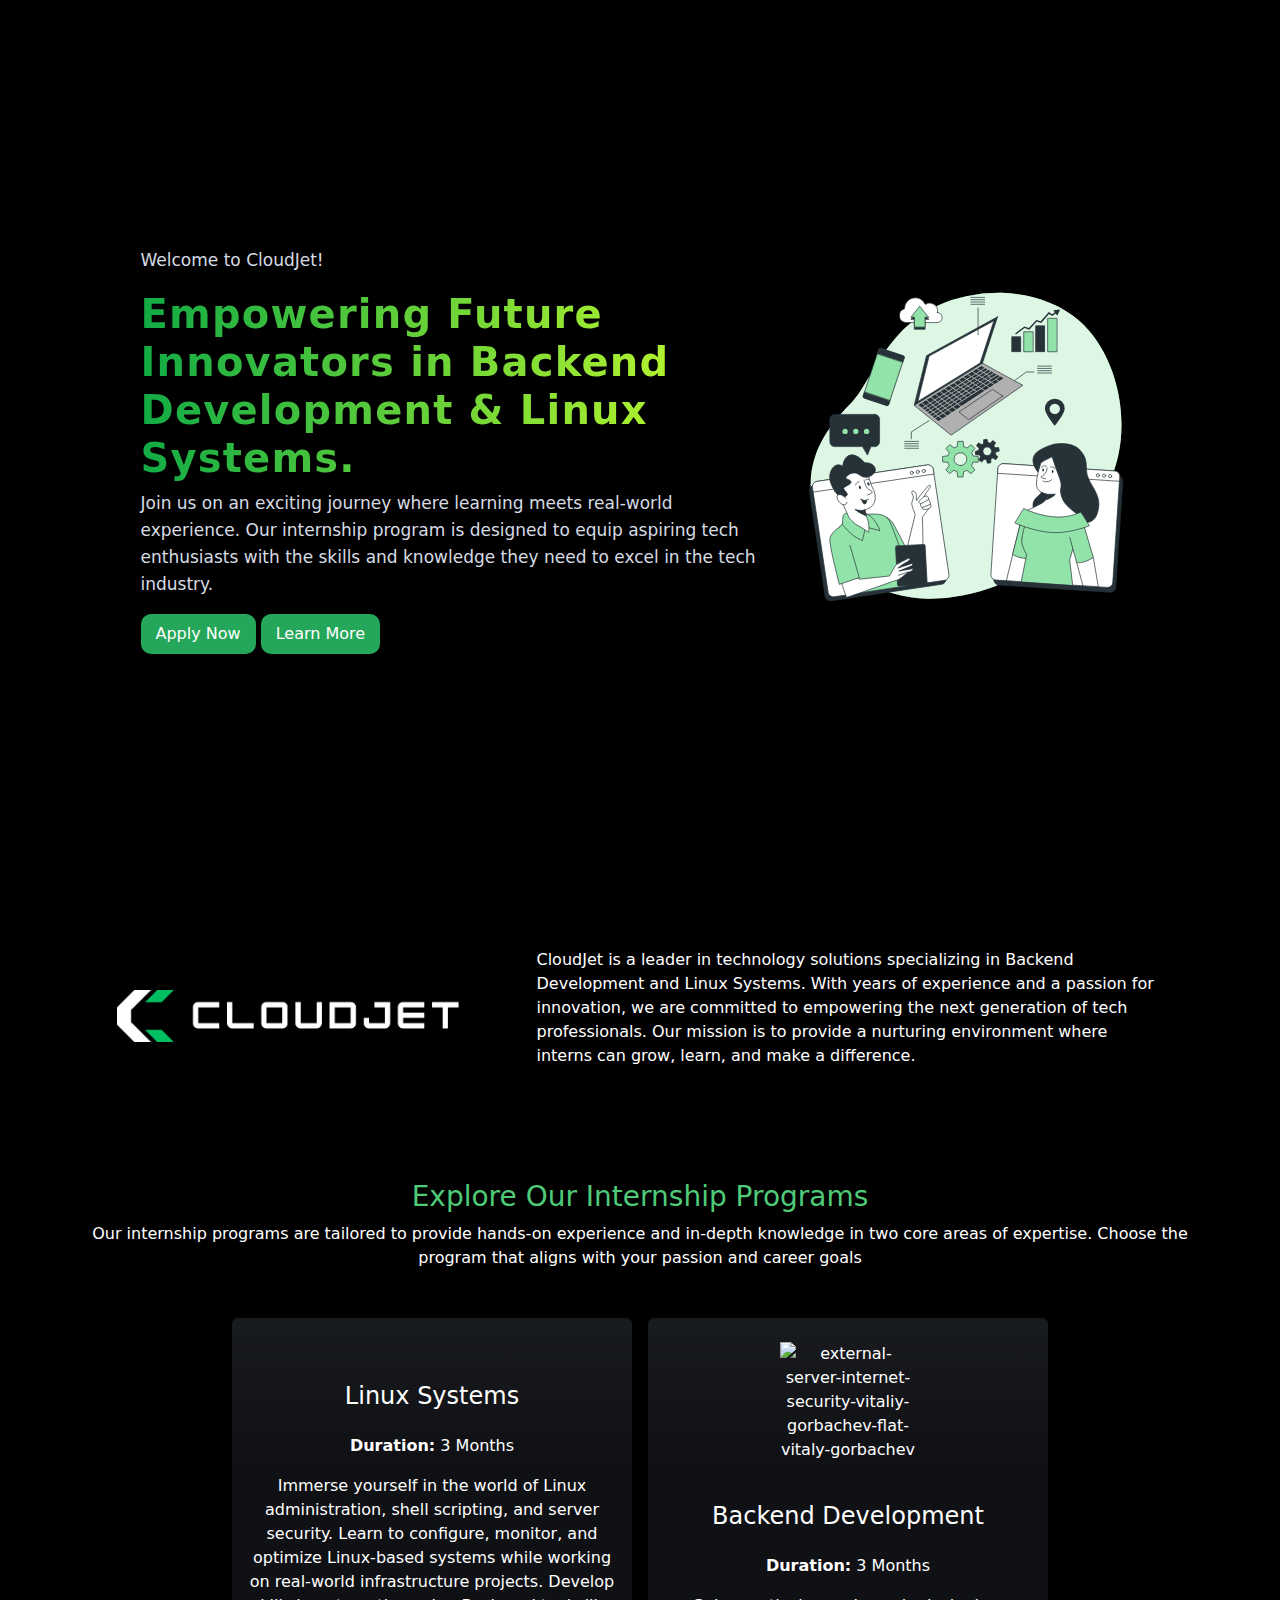
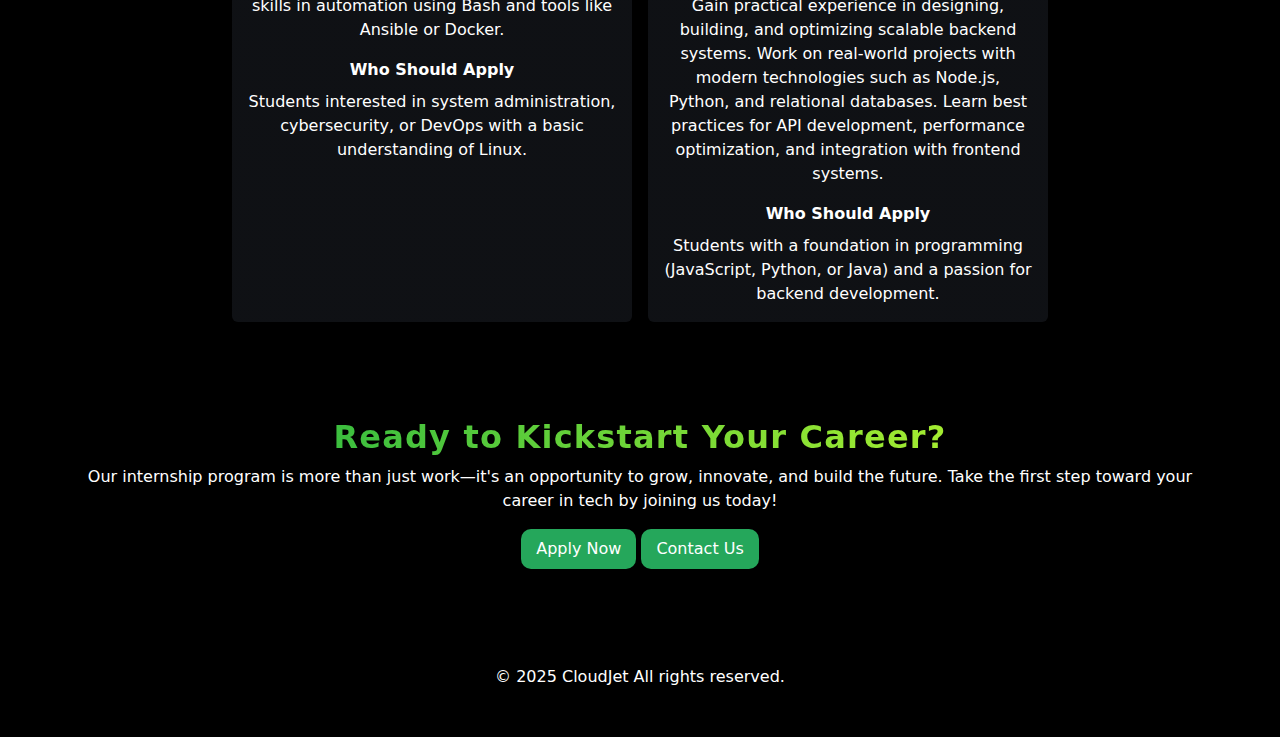
==== index.html @ 062982fa "home page" ====
<!DOCTYPE html>
<html lang="en">
  <head>
    <meta charset="UTF-8" />
    <meta name="viewport" content="width=device-width, initial-scale=1.0" />
    <link
      href="https://cdn.jsdelivr.net/npm/bootstrap@5.3.3/dist/css/bootstrap.min.css"
      rel="stylesheet"
      integrity="sha384-QWTKZyjpPEjISv5WaRU9OFeRpok6YctnYmDr5pNlyT2bRjXh0JMhjY6hW+ALEwIH"
      crossorigin="anonymous"
    />
    <!-- <link href="https://unpkg.com/aos@2.3.1/dist/aos.css" rel="stylesheet" /> -->
    <link
      rel="stylesheet"
      href="https://maxst.icons8.com/vue-static/landings/line-awesome/font-awesome-line-awesome/css/all.min.css"
    />
    <link rel="stylesheet" href="style.css" />

    <title>Welcome</title>
  </head>
  <body>
    <main id="internship-welcome-page">
      <div class="container mx-auto row justify-content-center hero-section">
        <div class="col-sm-9 col-md-7">
          <p>Welcome to CloudJet!</p>
          <h1>
            Empowering Future Innovators in Backend Development & Linux Systems.
          </h1>
          <p>
            Join us on an exciting journey where learning meets real-world
            experience. Our internship program is designed to equip aspiring
            tech enthusiasts with the skills and knowledge they need to excel in
            the tech industry.
          </p>
          <div>
            <button>Apply Now</button>
            <button>Learn More</button>
          </div>
        </div>
        <div class="col-sm-3 col-md-4">
          <img
            src="./assets/Online tech talks-bro.svg"
            class="img-fluid mx-auto d-block"
            alt="https://storyset.com/people - People illustrations by Storyset"
          />
        </div>
      </div>
      <div
        class="container mx-auto my-5 row justify-content-center gap-5 align-items-center about"
      >
        <div class="col-sm-3 col-md-4">
          <img
            src="./assets/logo_big_inverse.1072251036.png"
            class="img-fluid mx-auto d-block"
            alt=""
          />
        </div>
        <div class="col-sm-9 col-md-7">
          <p class="mx-0">
            CloudJet is a leader in technology solutions specializing in Backend
            Development and Linux Systems. With years of experience and a
            passion for innovation, we are committed to empowering the next
            generation of tech professionals. Our mission is to provide a
            nurturing environment where interns can grow, learn, and make a
            difference.
          </p>
        </div>
      </div>
      <div class="internships container mx-auto">
        <div class="text-center header my-5 pt-5">
          <h3>Explore Our Internship Programs</h3>
          <p>
            Our internship programs are tailored to provide hands-on experience
            and in-depth knowledge in two core areas of expertise. Choose the
            program that aligns with your passion and career goals
          </p>
        </div>
        <div class="row justify-content-center px-2 gap-3">
          <div class="col-12 col-sm-5 p-0 rounded intern-card px-3">
            <img
              src="https://img.icons8.com/external-those-icons-flat-those-icons/96/external-Linux-logos-and-brands-those-icons-flat-those-icons.png"
              alt=""
              class="img-fluid w-50 mx-auto d-block p-4"
            />
            <h4 class="mb-4 mt-3 text-center">Linux Systems</h4>
            <p class=""><strong>Duration:</strong> 3 Months</p>
            <p class="">
              Immerse yourself in the world of Linux administration, shell
              scripting, and server security. Learn to configure, monitor, and
              optimize Linux-based systems while working on real-world
              infrastructure projects. Develop skills in automation using Bash
              and tools like Ansible or Docker.
            </p>
            <p class="">
              <strong class="d-block text-center mb-2">Who Should Apply</strong>
              Students interested in system administration, cybersecurity, or
              DevOps with a basic understanding of Linux.
            </p>
          </div>
          <div class="col-12 col-sm-5 p-0 rounded intern-card px-3">
            <img
              class="img-fluid w-50 mx-auto d-block p-4"
              src="https://img.icons8.com/external-vitaliy-gorbachev-flat-vitaly-gorbachev/100/external-server-internet-security-vitaliy-gorbachev-flat-vitaly-gorbachev.png"
              alt="external-server-internet-security-vitaliy-gorbachev-flat-vitaly-gorbachev"
            />

            <h4 class="mb-4 mt-3 text-center">Backend Development</h4>
            <p class=""><strong>Duration:</strong> 3 Months</p>
            <p class="">
              Gain practical experience in designing, building, and optimizing
              scalable backend systems. Work on real-world projects with modern
              technologies such as Node.js, Python, and relational databases.
              Learn best practices for API development, performance
              optimization, and integration with frontend systems.
            </p>
            <p class="">
              <strong class="d-block text-center mb-2">Who Should Apply</strong>
              Students with a foundation in programming (JavaScript, Python, or
              Java) and a passion for backend development.
            </p>
          </div>
        </div>
      </div>
      <div class="container mx-auto text-center my-5 pt-5 call-to-action">
        <h2>Ready to Kickstart Your Career?</h2>
        <p>
          Our internship program is more than just work—it's an opportunity to
          grow, innovate, and build the future. Take the first step toward your
          career in tech by joining us today!
        </p>
        <div>
          <button>Apply Now</button>
          <button>Contact Us</button>
        </div>
      </div>
      <footer class="mt-5 py-5 text-center">
        <p class="m-0">© 2025 CloudJet All rights reserved.</p>
      </footer>
    </main>
  </body>
  <!-- <script src="//fastly.jsdelivr.net/npm/sweetalert2@11"></script> -->
  <script
    src="https://cdn.jsdelivr.net/npm/bootstrap@5.3.3/dist/js/bootstrap.bundle.min.js"
    integrity="sha384-YvpcrYf0tY3lHB60NNkmXc5s9fDVZLESaAA55NDzOxhy9GkcIdslK1eN7N6jIeHz"
    crossorigin="anonymous"
  ></script>
  <!-- <script src="test.js"></script> -->
  <!-- <script src="https://unpkg.com/aos@2.3.1/dist/aos.js"></script> -->
  <script>
    AOS.init();
  </script>
</html>
---- style.css ----
#internship-welcome-page {
  color: white;
  background-color: #000;
  /* z-index: -2; */
  /* overflow: hidden !important; */
}
#internship-welcome-page .hero-section {
  min-height: 100vh;
  display: flex;
  justify-content: center;
  align-items: center;
}
#internship-welcome-page .hero-section h1,
#internship-welcome-page .call-to-action h2 {
  font-weight: 700;
  line-height: 1.2;
  letter-spacing: 1.2px;
  background: linear-gradient(to right, #11ab44 0%, #ceff2b 100%);
  background-clip: text;
  -webkit-background-clip: text;
  -webkit-text-fill-color: transparent;
}
#internship-welcome-page .hero-section p {
  font-weight: 300;
  font-size: 17px;
  line-height: 27px;
  color: #ebf1ffeb;
}
#internship-welcome-page .header h3 {
  font-weight: 500;
  color: #4eca78;
}
#internship-welcome-page .intern-card {
  background: linear-gradient(
    180deg,
    rgba(151, 164, 190, 0.16) 0%,
    rgba(93, 105, 128, 0.16) 24%,
    rgba(93, 105, 128, 0.16) 100%
  );
  padding: 25px 40px;
  border-radius: 10px;
  -webkit-border-radius: 10px;
  -moz-border-radius: 10px;
  -ms-border-radius: 10px;
  -o-border-radius: 10px;
  text-align: center;
  max-width: 400px;
}
#internship-welcome-page button {
  background-color: #25a75b;
  border: none;
  color: white;
  padding: 8px 15px;
  border-radius: 10px;
  -webkit-border-radius: 10px;
  -moz-border-radius: 10px;
  -ms-border-radius: 10px;
  -o-border-radius: 10px;
}
#internship-welcome-page button:hover {
  background-color: #4eca78;
  border: none;
  color: white;
}
/* main p {
  font-weight: 300;
  font-size: 17px;
  line-height: 27px;
}
.background-holder {
  position: relative;
  z-index: 0;
}
.background-holder img {
  width: 100%;
  min-height: 100vh;
  object-fit: cover;
  opacity: 0.2;
  z-index: -1;
  position: fixed;
  top: 0;
  left: 0;
  pointer-events: none;
}
.hero-container {
  width: 100%;
  height: 100vh;
  display: flex;
  justify-content: center;
  align-items: center;
  text-align: center;
}
.hero-container p {
  font-size: 1.2rem;
  margin-bottom: 2rem;
  color: #4eca78;
  font-weight: 200;
  letter-spacing: 5px;
}
.hero-container h1 {
  font-size: 5rem;
  font-weight: 700;
  line-height: 1;
  background: linear-gradient(to right, #b847ff 0%, #5de5ff 100%);
  background-clip: text;
  -webkit-text-fill-color: transparent;
}

.description {
  background: linear-gradient(
    180deg,
    rgba(151, 164, 190, 0.16) 0%,
    rgba(93, 105, 128, 0.16) 24%,
    rgba(93, 105, 128, 0.16) 100%
  );
  padding: 25px 40px;
  border-radius: 10px;
  -webkit-border-radius: 10px;
  -moz-border-radius: 10px;
  -ms-border-radius: 10px;
  -o-border-radius: 10px;
  text-align: center;
}
.buttons button {
  background-color: #25a75b;
  border: none;
  color: white;
}
.buttons button:hover {
  background-color: #4eca78;
  border: none;
  color: white;
}
.terminal-container {
  margin: 0;
  padding: 0;
  font-family: "Courier New", Courier, monospace;
  font-size: 16px;
  line-height: 1.5;
}

.terminal {
  max-width: 800px;
  margin: 50px auto;
  padding: 20px;
  border: 2px solid #333;
  background-color: #111;
  border-radius: 5px;
  box-shadow: 0 0 10px rgba(0, 255, 0, 0.2);
}

.command {
  color: #00ff00;
}

.response {
  color: #fff;
}
.header h3 {
  font-weight: 500;
  color: #4eca78;
}
#about .tutorial {
  width: 100%;
  z-index: 9;
  box-shadow: 0 -5px 10px rgba(0, 255, 0, 0.2);
  position: relative;
}
.about > #call-to-action {
  min-height: 40vh;
  display: flex;
  flex-direction: column;
  justify-content: center;
}
#call-to-action h2 {
  font-size: 2.5rem;
  text-transform: uppercase;
  font-weight: 1000;
  background: linear-gradient(to right, #b847ff 0%, #5de5ff 100%);
  background-clip: text;
  -webkit-text-fill-color: transparent;
} */
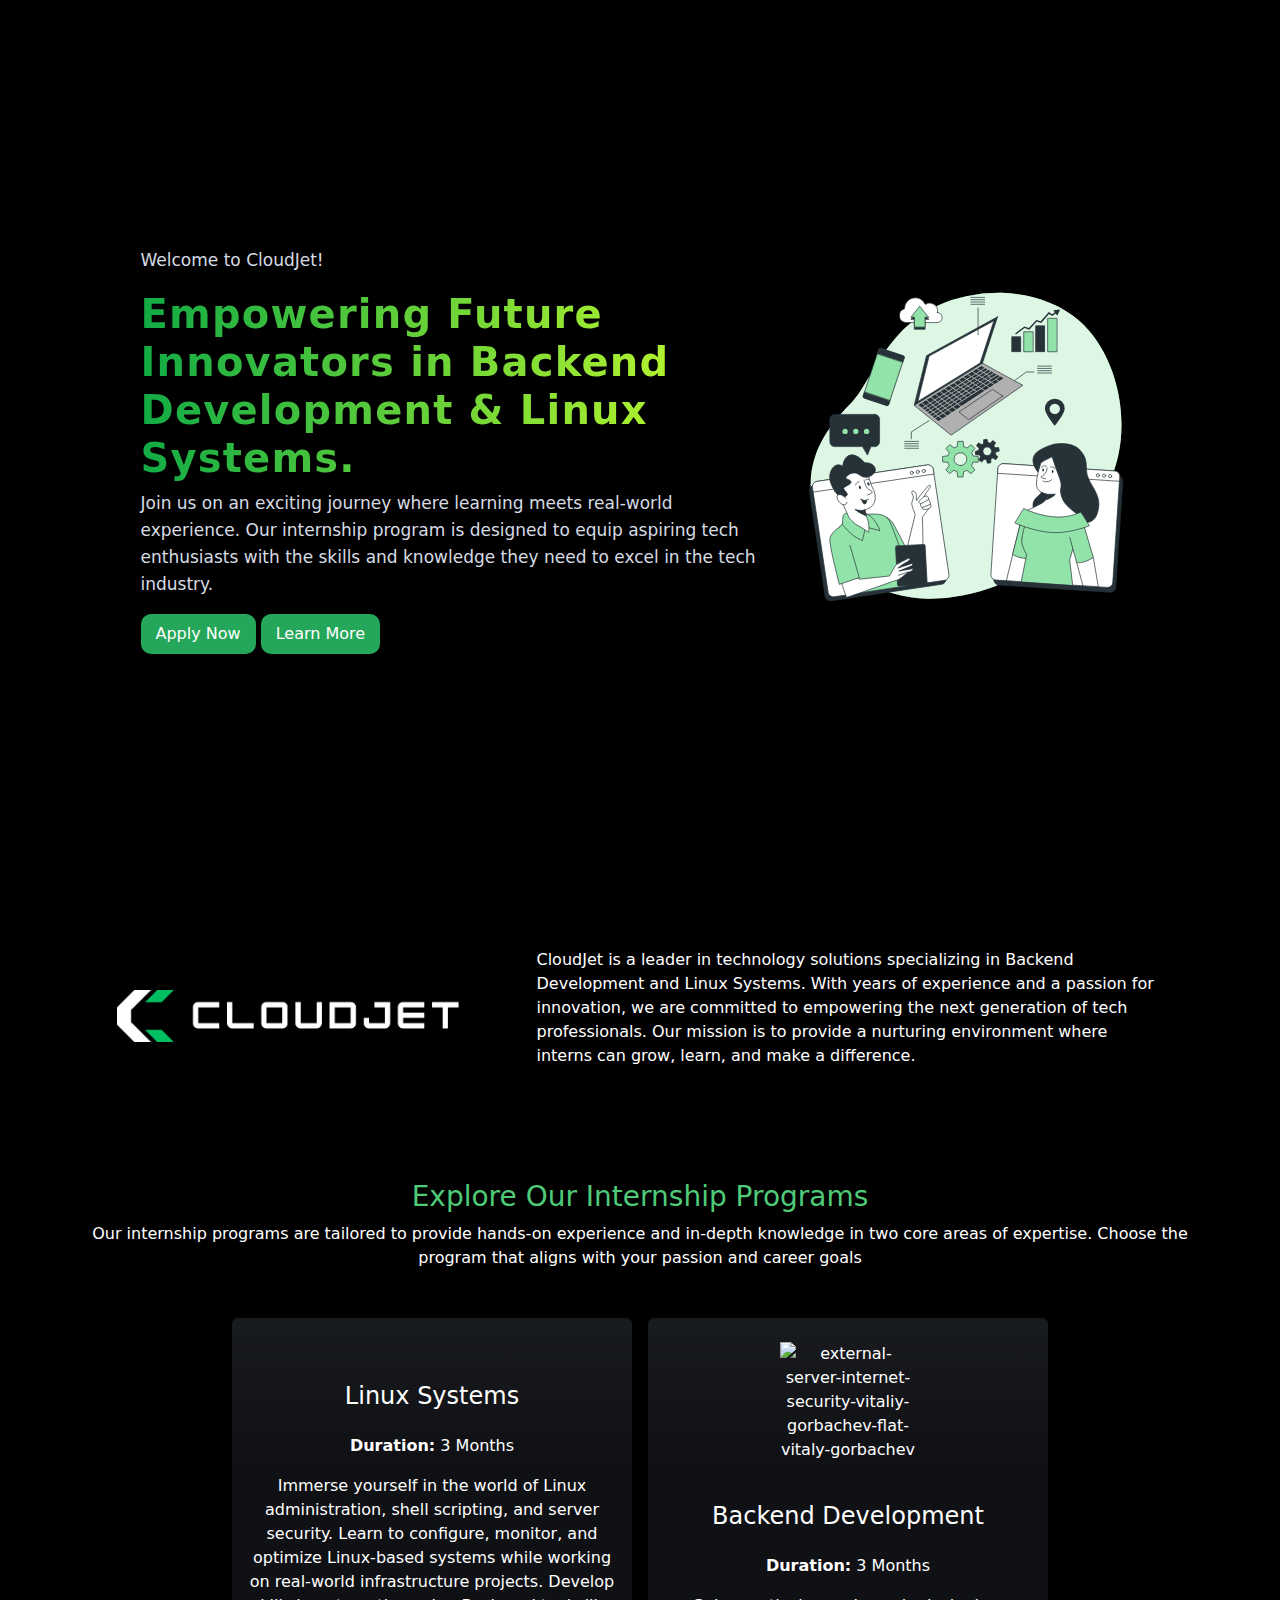
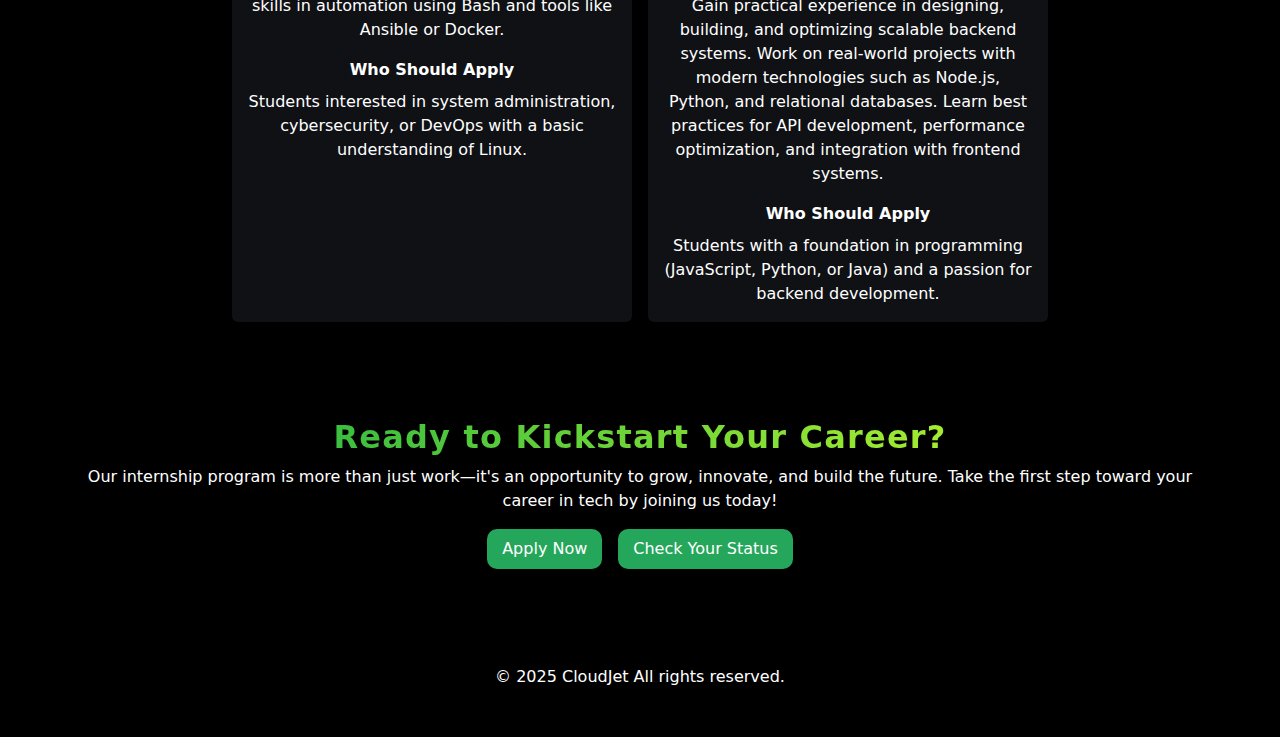
==== commit e48e4fb7: "add form-page and check status page" ====
--- a/index.html
+++ b/index.html
@@ -33,8 +33,8 @@
             the tech industry.
           </p>
           <div>
-            <button>Apply Now</button>
-            <button>Learn More</button>
+            <button><a href="applyNow.html">Apply Now</a></button>
+            <button><a href="#internships">Learn More</a></button>
           </div>
         </div>
         <div class="col-sm-3 col-md-4">
@@ -66,7 +66,7 @@
           </p>
         </div>
       </div>
-      <div class="internships container mx-auto">
+      <div id="internships" class="internships container mx-auto">
         <div class="text-center header my-5 pt-5">
           <h3>Explore Our Internship Programs</h3>
           <p>
@@ -128,9 +128,9 @@
           grow, innovate, and build the future. Take the first step toward your
           career in tech by joining us today!
         </p>
-        <div>
-          <button>Apply Now</button>
-          <button>Contact Us</button>
+        <div class="d-flex justify-content-center gap-3">
+          <button><a href="applyNow.html">Apply Now</a></button>
+          <button><a href="checkStatus.html">Check Your Status</a></button>
         </div>
       </div>
       <footer class="mt-5 py-5 text-center">
--- a/style.css
+++ b/style.css
@@ -1,4 +1,8 @@
-#internship-welcome-page {
+button a {
+  text-decoration: none;
+  color: inherit;
+}
+main {
   color: white;
   background-color: #000;
   /* z-index: -2; */
@@ -11,7 +15,9 @@
   align-items: center;
 }
 #internship-welcome-page .hero-section h1,
-#internship-welcome-page .call-to-action h2 {
+#internship-welcome-page .call-to-action h2,
+#internship-apply-page h2,
+#internship-status-page h2 {
   font-weight: 700;
   line-height: 1.2;
   letter-spacing: 1.2px;
@@ -46,7 +52,8 @@
   text-align: center;
   max-width: 400px;
 }
-#internship-welcome-page button {
+#internship-welcome-page button,
+.cloud-background button {
   background-color: #25a75b;
   border: none;
   color: white;
@@ -57,10 +64,64 @@
   -ms-border-radius: 10px;
   -o-border-radius: 10px;
 }
-#internship-welcome-page button:hover {
+#internship-welcome-page button:hover,
+.cloud-background button:hover {
   background-color: #4eca78;
   border: none;
   color: white;
+}
+/* --------------------------------------- */
+#internship-apply-page,
+#internship-status-page {
+  min-height: 100vh;
+  display: flex;
+  justify-content: center;
+  align-items: center;
+  flex-direction: column;
+  padding: 20px 0;
+}
+.cloud-background {
+  background: linear-gradient(
+    180deg,
+    rgba(151, 164, 190, 0.16) 0%,
+    rgba(93, 105, 128, 0.16) 24%,
+    rgba(93, 105, 128, 0.16) 100%
+  );
+  padding: 25px 25px;
+  border-radius: 10px;
+  -webkit-border-radius: 10px;
+  -moz-border-radius: 10px;
+  -ms-border-radius: 10px;
+  -o-border-radius: 10px;
+  width: 50%;
+}
+@media (max-width: 992px) {
+  .cloud-background {
+    width: 75%;
+  }
+}
+@media (max-width: 768px) {
+  .cloud-background {
+    width: 90%;
+  }
+}
+
+#internship-apply-page .file-attachment {
+  border-style: dotted;
+  border-color: rgba(255, 255, 255, 0.25);
+}
+#internship-apply-page button {
+  padding: 10px 50px;
+}
+/* ----------------------------------------- */
+#internship-status-page .pending {
+  color: #ceff2b;
+}
+#internship-status-page .rejected {
+  color: #ff0000;
+}
+#internship-status-page .approved {
+  color: #00ff00;
 }
 /* main p {
   font-weight: 300;
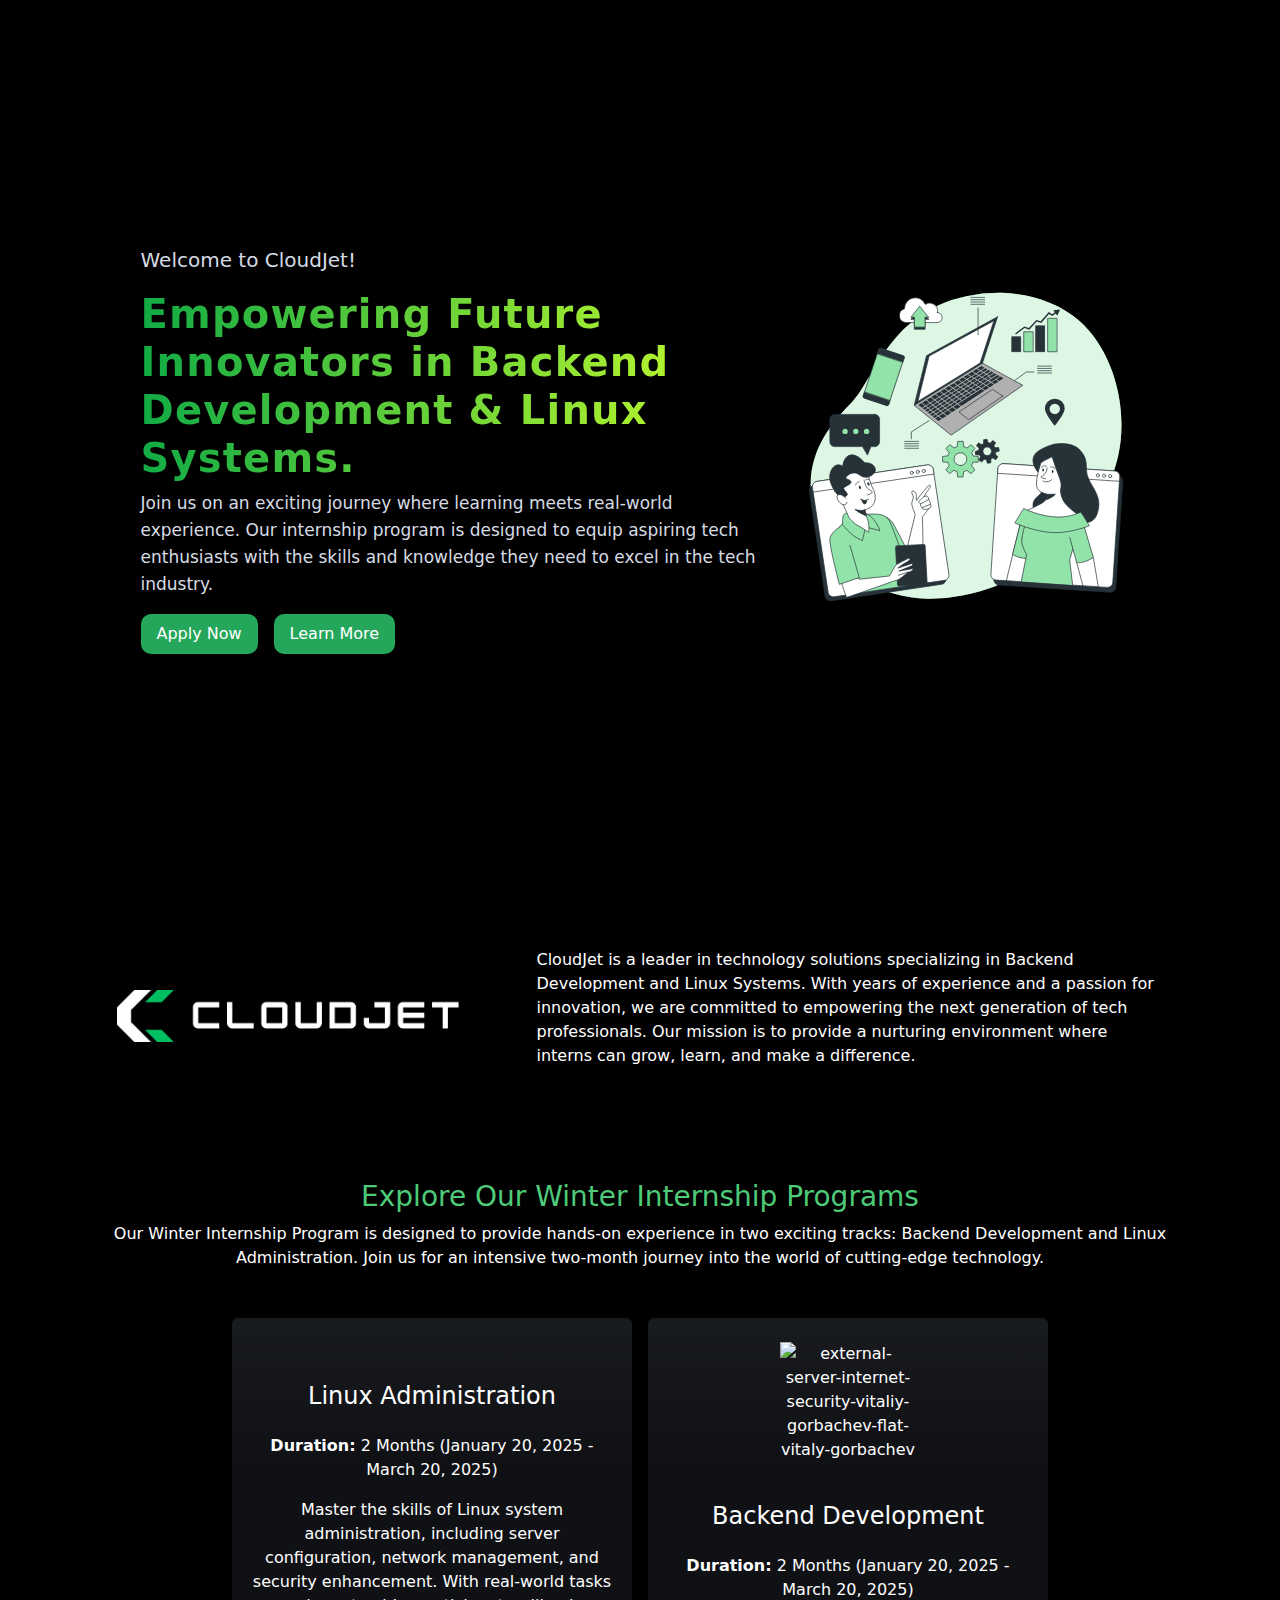
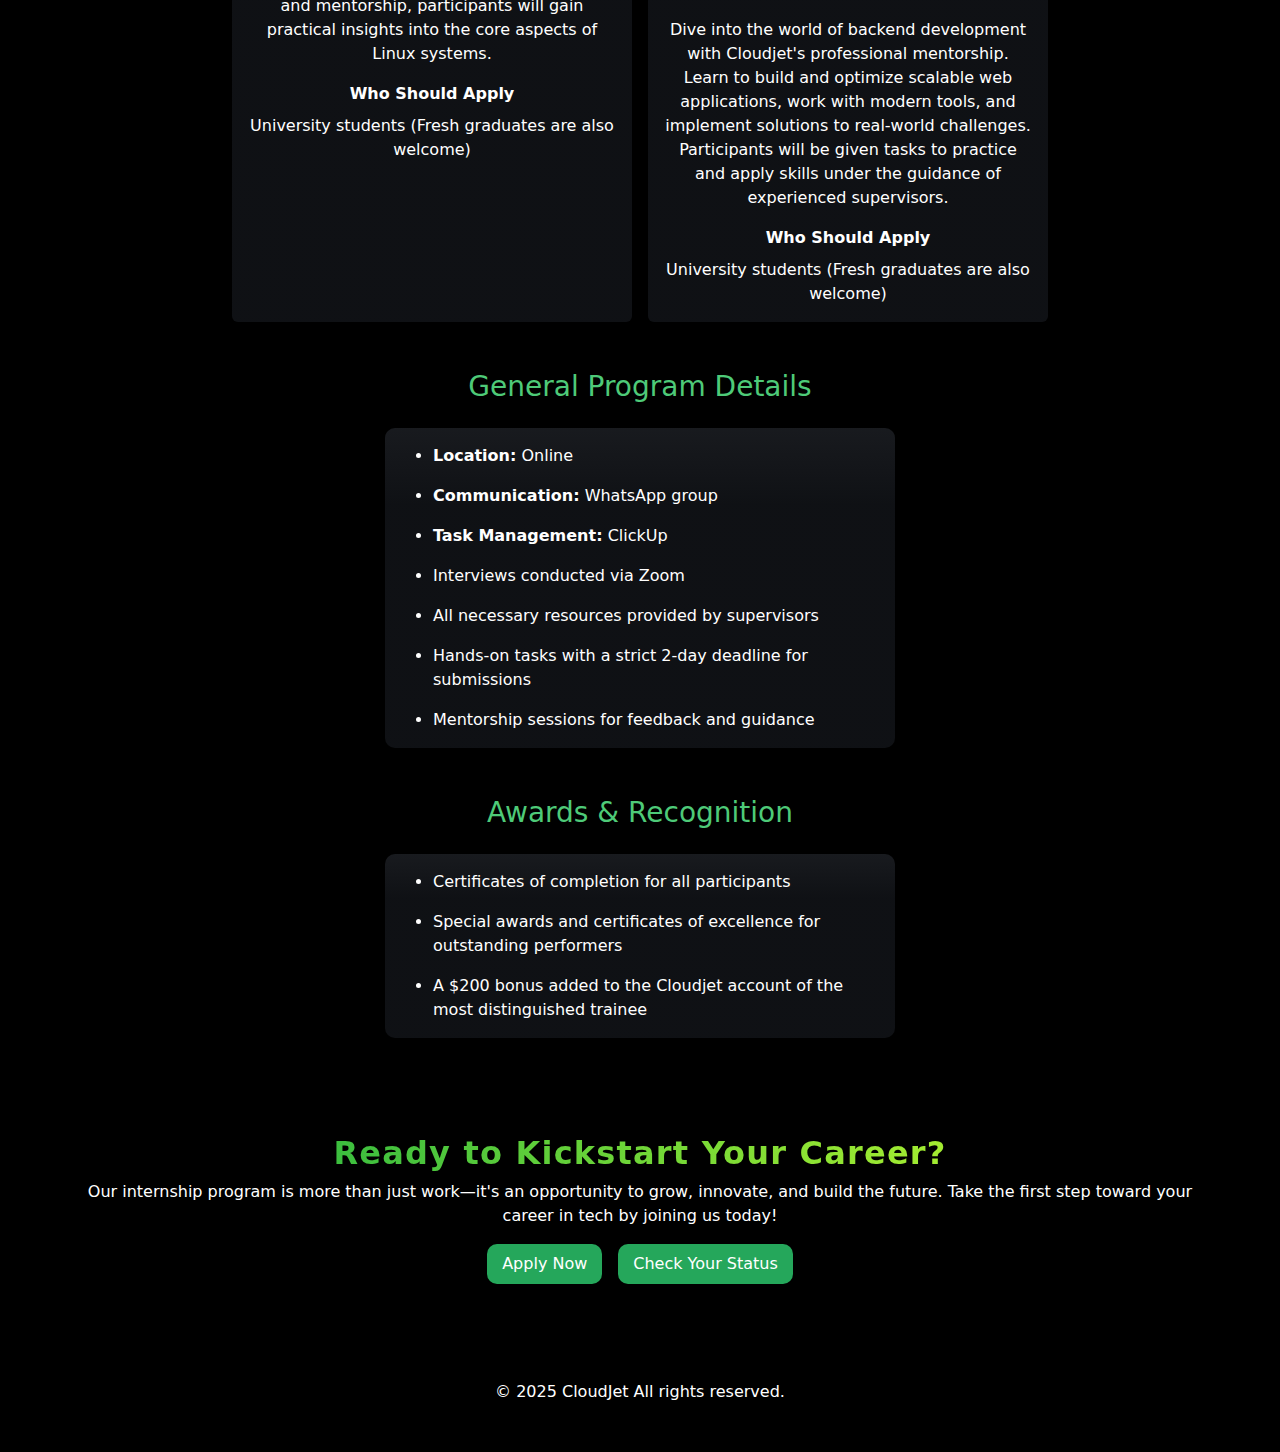
==== commit 2728a95f: "last push" ====
--- a/index.html
+++ b/index.html
@@ -21,23 +21,25 @@
   <body>
     <main id="internship-welcome-page">
       <div class="container mx-auto row justify-content-center hero-section">
-        <div class="col-sm-9 col-md-7">
-          <p>Welcome to CloudJet!</p>
-          <h1>
+        <div class="col-sm-8 col-md-7">
+          <p class="fs-5 text-center text-sm-start">Welcome to CloudJet!</p>
+          <h1 class="fs-1 text-center text-sm-start">
             Empowering Future Innovators in Backend Development & Linux Systems.
           </h1>
-          <p>
+          <p class="text-center text-sm-start">
             Join us on an exciting journey where learning meets real-world
             experience. Our internship program is designed to equip aspiring
             tech enthusiasts with the skills and knowledge they need to excel in
             the tech industry.
           </p>
-          <div>
-            <button><a href="applyNow.html">Apply Now</a></button>
-            <button><a href="#internships">Learn More</a></button>
+          <div
+            class="d-flex gap-3 justify-content-center justify-content-sm-start"
+          >
+            <button class="px-3"><a href="applyNow.html">Apply Now</a></button>
+            <button class="px-3"><a href="#internships">Learn More</a></button>
           </div>
         </div>
-        <div class="col-sm-3 col-md-4">
+        <div class="col-6 col-sm-4 col-md-4 d-none d-sm-block">
           <img
             src="./assets/Online tech talks-bro.svg"
             class="img-fluid mx-auto d-block"
@@ -48,14 +50,14 @@
       <div
         class="container mx-auto my-5 row justify-content-center gap-5 align-items-center about"
       >
-        <div class="col-sm-3 col-md-4">
+        <div class="col-sm-10 col-md-4">
           <img
             src="./assets/logo_big_inverse.1072251036.png"
             class="img-fluid mx-auto d-block"
             alt=""
           />
         </div>
-        <div class="col-sm-9 col-md-7">
+        <div class="col-md-7">
           <p class="mx-0">
             CloudJet is a leader in technology solutions specializing in Backend
             Development and Linux Systems. With years of experience and a
@@ -68,11 +70,12 @@
       </div>
       <div id="internships" class="internships container mx-auto">
         <div class="text-center header my-5 pt-5">
-          <h3>Explore Our Internship Programs</h3>
+          <h3>Explore Our Winter Internship Programs</h3>
           <p>
-            Our internship programs are tailored to provide hands-on experience
-            and in-depth knowledge in two core areas of expertise. Choose the
-            program that aligns with your passion and career goals
+            Our Winter Internship Program is designed to provide hands-on
+            experience in two exciting tracks: Backend Development and Linux
+            Administration. Join us for an intensive two-month journey into the
+            world of cutting-edge technology.
           </p>
         </div>
         <div class="row justify-content-center px-2 gap-3">
@@ -82,19 +85,20 @@
               alt=""
               class="img-fluid w-50 mx-auto d-block p-4"
             />
-            <h4 class="mb-4 mt-3 text-center">Linux Systems</h4>
-            <p class=""><strong>Duration:</strong> 3 Months</p>
+            <h4 class="mb-4 mt-3 text-center">Linux Administration</h4>
             <p class="">
-              Immerse yourself in the world of Linux administration, shell
-              scripting, and server security. Learn to configure, monitor, and
-              optimize Linux-based systems while working on real-world
-              infrastructure projects. Develop skills in automation using Bash
-              and tools like Ansible or Docker.
+              <strong>Duration:</strong> 2 Months (January 20, 2025 - March 20,
+              2025)
+            </p>
+            <p class="">
+              Master the skills of Linux system administration, including server
+              configuration, network management, and security enhancement. With
+              real-world tasks and mentorship, participants will gain practical
+              insights into the core aspects of Linux systems.
             </p>
             <p class="">
               <strong class="d-block text-center mb-2">Who Should Apply</strong>
-              Students interested in system administration, cybersecurity, or
-              DevOps with a basic understanding of Linux.
+              University students (Fresh graduates are also welcome)
             </p>
           </div>
           <div class="col-12 col-sm-5 p-0 rounded intern-card px-3">
@@ -105,20 +109,54 @@
             />
 
             <h4 class="mb-4 mt-3 text-center">Backend Development</h4>
-            <p class=""><strong>Duration:</strong> 3 Months</p>
             <p class="">
-              Gain practical experience in designing, building, and optimizing
-              scalable backend systems. Work on real-world projects with modern
-              technologies such as Node.js, Python, and relational databases.
-              Learn best practices for API development, performance
-              optimization, and integration with frontend systems.
+              <strong>Duration:</strong> 2 Months (January 20, 2025 - March 20,
+              2025)
+            </p>
+            <p class="">
+              Dive into the world of backend development with Cloudjet's
+              professional mentorship. Learn to build and optimize scalable web
+              applications, work with modern tools, and implement solutions to
+              real-world challenges. Participants will be given tasks to
+              practice and apply skills under the guidance of experienced
+              supervisors.
             </p>
             <p class="">
               <strong class="d-block text-center mb-2">Who Should Apply</strong>
-              Students with a foundation in programming (JavaScript, Python, or
-              Java) and a passion for backend development.
+              University students (Fresh graduates are also welcome)
             </p>
           </div>
+        </div>
+
+        <div class="px-md-5 header my-5 mx-auto">
+          <h3 class="text-center mb-4">General Program Details</h3>
+          <ul
+            class="cloud-background py-3 ps-5 d-flex mx-auto flex-column gap-3"
+          >
+            <li><strong>Location:</strong> Online</li>
+            <li><strong>Communication:</strong> WhatsApp group</li>
+            <li><strong>Task Management:</strong> ClickUp</li>
+            <li>Interviews conducted via Zoom</li>
+            <li>All necessary resources provided by supervisors</li>
+            <li>Hands-on tasks with a strict 2-day deadline for submissions</li>
+            <li>Mentorship sessions for feedback and guidance</li>
+          </ul>
+        </div>
+        <div class="px-md-5 header my-5 mx-auto">
+          <h3 class="text-center mb-4">Awards & Recognition</h3>
+          <ul
+            class="cloud-background py-3 ps-5 pe-2 mx-auto d-flex flex-column gap-3"
+          >
+            <li>Certificates of completion for all participants</li>
+            <li>
+              Special awards and certificates of excellence for outstanding
+              performers
+            </li>
+            <li>
+              A $200 bonus added to the Cloudjet account of the most
+              distinguished trainee
+            </li>
+          </ul>
         </div>
       </div>
       <div class="container mx-auto text-center my-5 pt-5 call-to-action">
--- a/style.css
+++ b/style.css
@@ -5,6 +5,7 @@
 main {
   color: white;
   background-color: #000;
+  min-height: 100vh;
   /* z-index: -2; */
   /* overflow: hidden !important; */
 }
@@ -17,7 +18,8 @@
 #internship-welcome-page .hero-section h1,
 #internship-welcome-page .call-to-action h2,
 #internship-apply-page h2,
-#internship-status-page h2 {
+#internship-status-page h2,
+#internship-applicants-page h2 {
   font-weight: 700;
   line-height: 1.2;
   letter-spacing: 1.2px;
@@ -36,6 +38,7 @@
   font-weight: 500;
   color: #4eca78;
 }
+
 #internship-welcome-page .intern-card {
   background: linear-gradient(
     180deg,
@@ -105,139 +108,101 @@
     width: 90%;
   }
 }
-
+#internship-apply-page input:not([type="checkbox"]),
+#internship-applicants-page input,
+#internship-apply-page select,
+#internship-apply-page textarea,
+#internship-applicants-page textarea,
+select > option {
+  background: #202326;
+  border-color: #202326;
+  color: white;
+}
+#internship-apply-page input:focus,
+#internship-applicants-page input:focus,
+select:focus,
+#internship-apply-page textarea:focus,
+#internship-applicants-page textarea:focus,
+select > option:focus {
+  outline: none;
+  box-shadow: none;
+  border-color: white;
+}
+#internship-apply-page .form-check-input,
+#internship-apply-page .form-check-input:focus {
+  background-color: #202326;
+  box-shadow: none;
+  border-color: #b6becf40;
+}
+#internship-apply-page .form-check-input:checked {
+  background-color: #25a75b;
+  border-color: #25a75b;
+}
 #internship-apply-page .file-attachment {
   border-style: dotted;
-  border-color: rgba(255, 255, 255, 0.25);
+  border-color: #b6becf40;
 }
 #internship-apply-page button {
   padding: 10px 50px;
 }
+#internship-apply-page ::placeholder,
+#internship-applicants-page ::placeholder {
+  color: #b6becf40;
+}
+input[type="number"]::-webkit-outer-spin-button,
+input[type="number"]::-webkit-inner-spin-button {
+  -webkit-appearance: none;
+  margin: 0;
+}
+#internship-apply-page ::-ms-input-placeholder {
+  /* Edge 12 -18 */
+  color: #b6becf40;
+}
 /* ----------------------------------------- */
-#internship-status-page .pending {
+.Pending,
+.pending {
   color: #ceff2b;
-}
-#internship-status-page .rejected {
+  text-transform: uppercase;
+}
+.Rejected,
+.rejected {
   color: #ff0000;
-}
-#internship-status-page .approved {
+  text-transform: uppercase;
+}
+.Approved,
+.approved,
+.accepted,
+.Accepted {
   color: #00ff00;
-}
-/* main p {
-  font-weight: 300;
-  font-size: 17px;
-  line-height: 27px;
-}
-.background-holder {
-  position: relative;
-  z-index: 0;
-}
-.background-holder img {
-  width: 100%;
-  min-height: 100vh;
-  object-fit: cover;
-  opacity: 0.2;
-  z-index: -1;
-  position: fixed;
-  top: 0;
-  left: 0;
-  pointer-events: none;
-}
-.hero-container {
-  width: 100%;
-  height: 100vh;
-  display: flex;
-  justify-content: center;
-  align-items: center;
-  text-align: center;
-}
-.hero-container p {
-  font-size: 1.2rem;
-  margin-bottom: 2rem;
-  color: #4eca78;
-  font-weight: 200;
-  letter-spacing: 5px;
-}
-.hero-container h1 {
-  font-size: 5rem;
-  font-weight: 700;
-  line-height: 1;
-  background: linear-gradient(to right, #b847ff 0%, #5de5ff 100%);
-  background-clip: text;
-  -webkit-text-fill-color: transparent;
+  text-transform: uppercase;
+}
+/* ----------------------------------------- */
+#internship-applicants-page button.btn-success {
+  background-color: #198754;
+}
+#internship-applicants-page button.btn-success:hover {
+  background-color: #157347;
+}
+#internship-applicants-page button.btn-danger {
+  background-color: #dc3545;
+}
+#internship-applicants-page button.btn-danger:hover {
+  background-color: #bb2d3b;
+}
+#internship-applicants-page #internship-applicants .cloud-background {
+  width: 32%;
+}
+#internship-applicants-page strong {
+  color: #ccc;
 }
 
-.description {
-  background: linear-gradient(
-    180deg,
-    rgba(151, 164, 190, 0.16) 0%,
-    rgba(93, 105, 128, 0.16) 24%,
-    rgba(93, 105, 128, 0.16) 100%
-  );
-  padding: 25px 40px;
-  border-radius: 10px;
-  -webkit-border-radius: 10px;
-  -moz-border-radius: 10px;
-  -ms-border-radius: 10px;
-  -o-border-radius: 10px;
-  text-align: center;
-}
-.buttons button {
-  background-color: #25a75b;
-  border: none;
-  color: white;
-}
-.buttons button:hover {
-  background-color: #4eca78;
-  border: none;
-  color: white;
-}
-.terminal-container {
-  margin: 0;
-  padding: 0;
-  font-family: "Courier New", Courier, monospace;
-  font-size: 16px;
-  line-height: 1.5;
-}
-
-.terminal {
-  max-width: 800px;
-  margin: 50px auto;
-  padding: 20px;
-  border: 2px solid #333;
-  background-color: #111;
-  border-radius: 5px;
-  box-shadow: 0 0 10px rgba(0, 255, 0, 0.2);
-}
-
-.command {
-  color: #00ff00;
-}
-
-.response {
-  color: #fff;
-}
-.header h3 {
-  font-weight: 500;
-  color: #4eca78;
-}
-#about .tutorial {
-  width: 100%;
-  z-index: 9;
-  box-shadow: 0 -5px 10px rgba(0, 255, 0, 0.2);
-  position: relative;
-}
-.about > #call-to-action {
-  min-height: 40vh;
-  display: flex;
-  flex-direction: column;
-  justify-content: center;
-}
-#call-to-action h2 {
-  font-size: 2.5rem;
-  text-transform: uppercase;
-  font-weight: 1000;
-  background: linear-gradient(to right, #b847ff 0%, #5de5ff 100%);
-  background-clip: text;
-  -webkit-text-fill-color: transparent;
-} */
+@media (max-width: 992px) {
+  #internship-applicants-page #internship-applicants .cloud-background {
+    width: 48%;
+  }
+}
+@media (max-width: 768px) {
+  #internship-applicants-page #internship-applicants .cloud-background {
+    width: 100%;
+  }
+}
